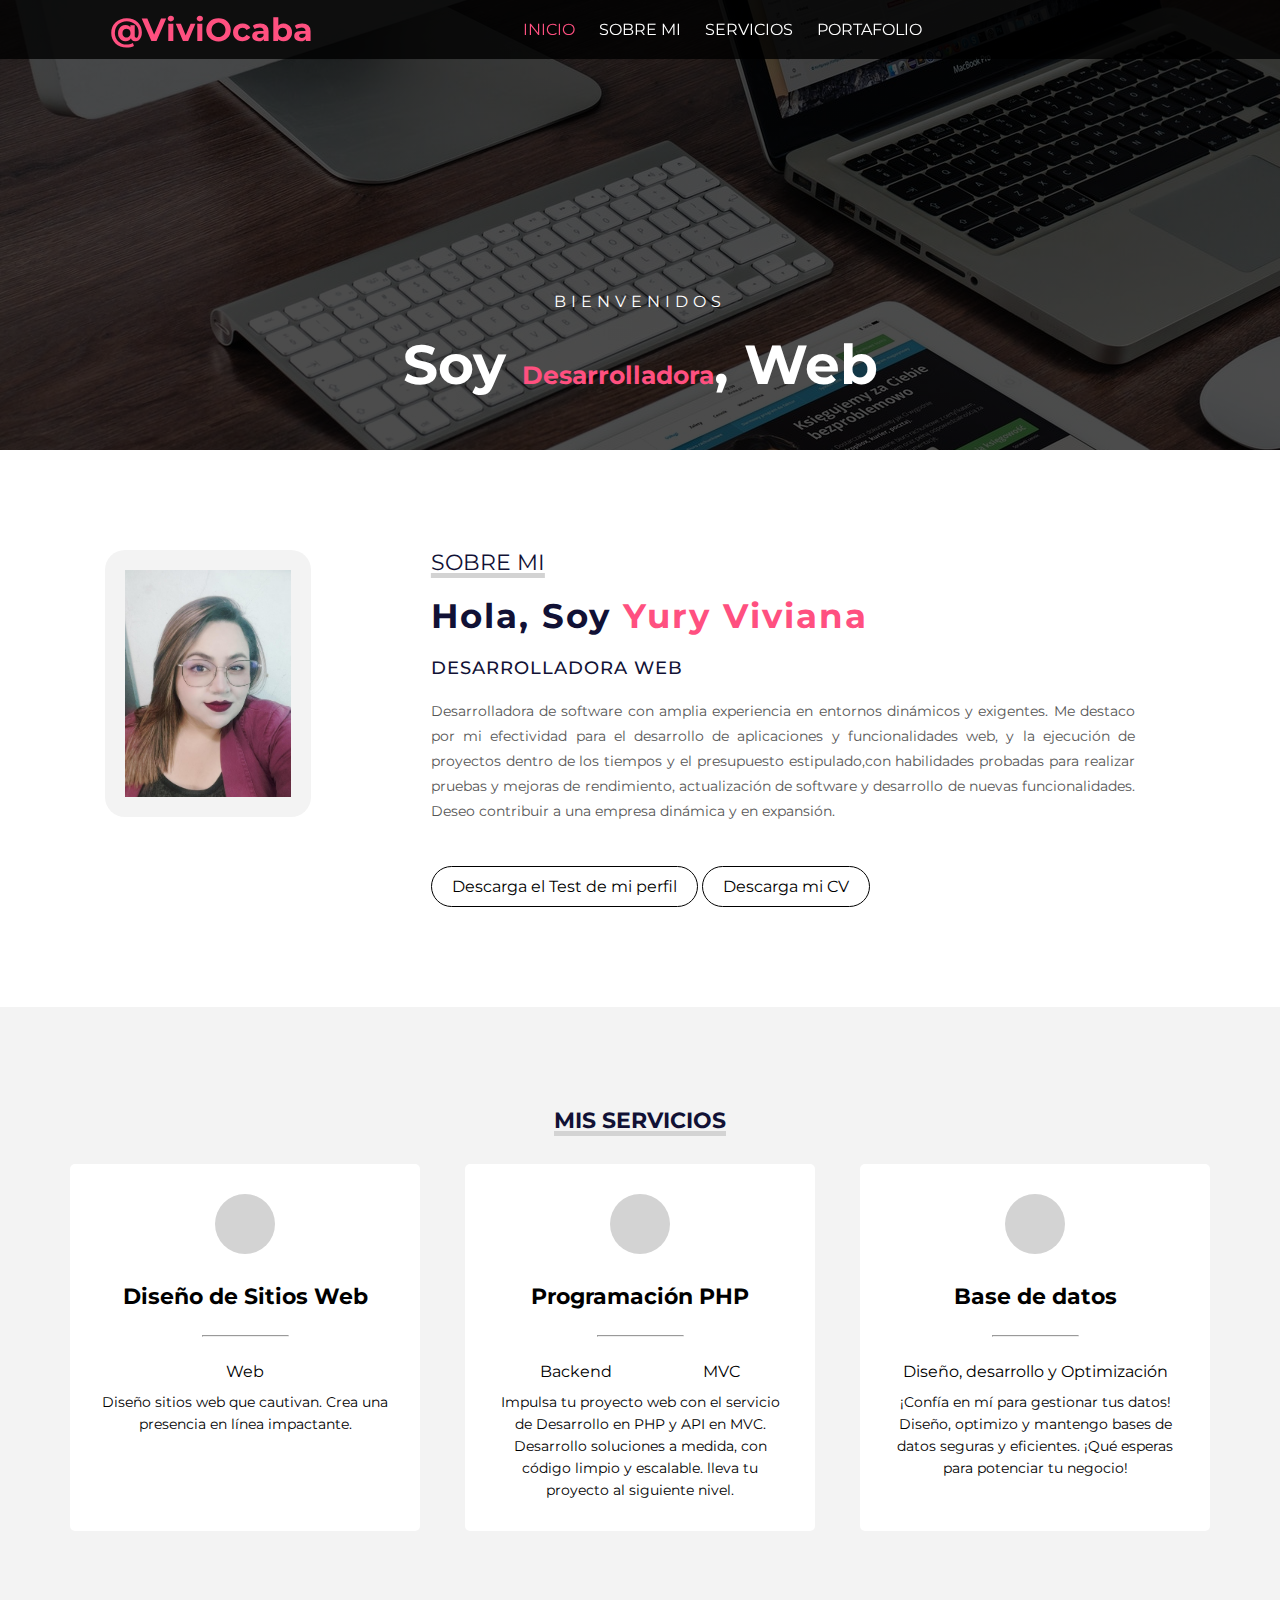
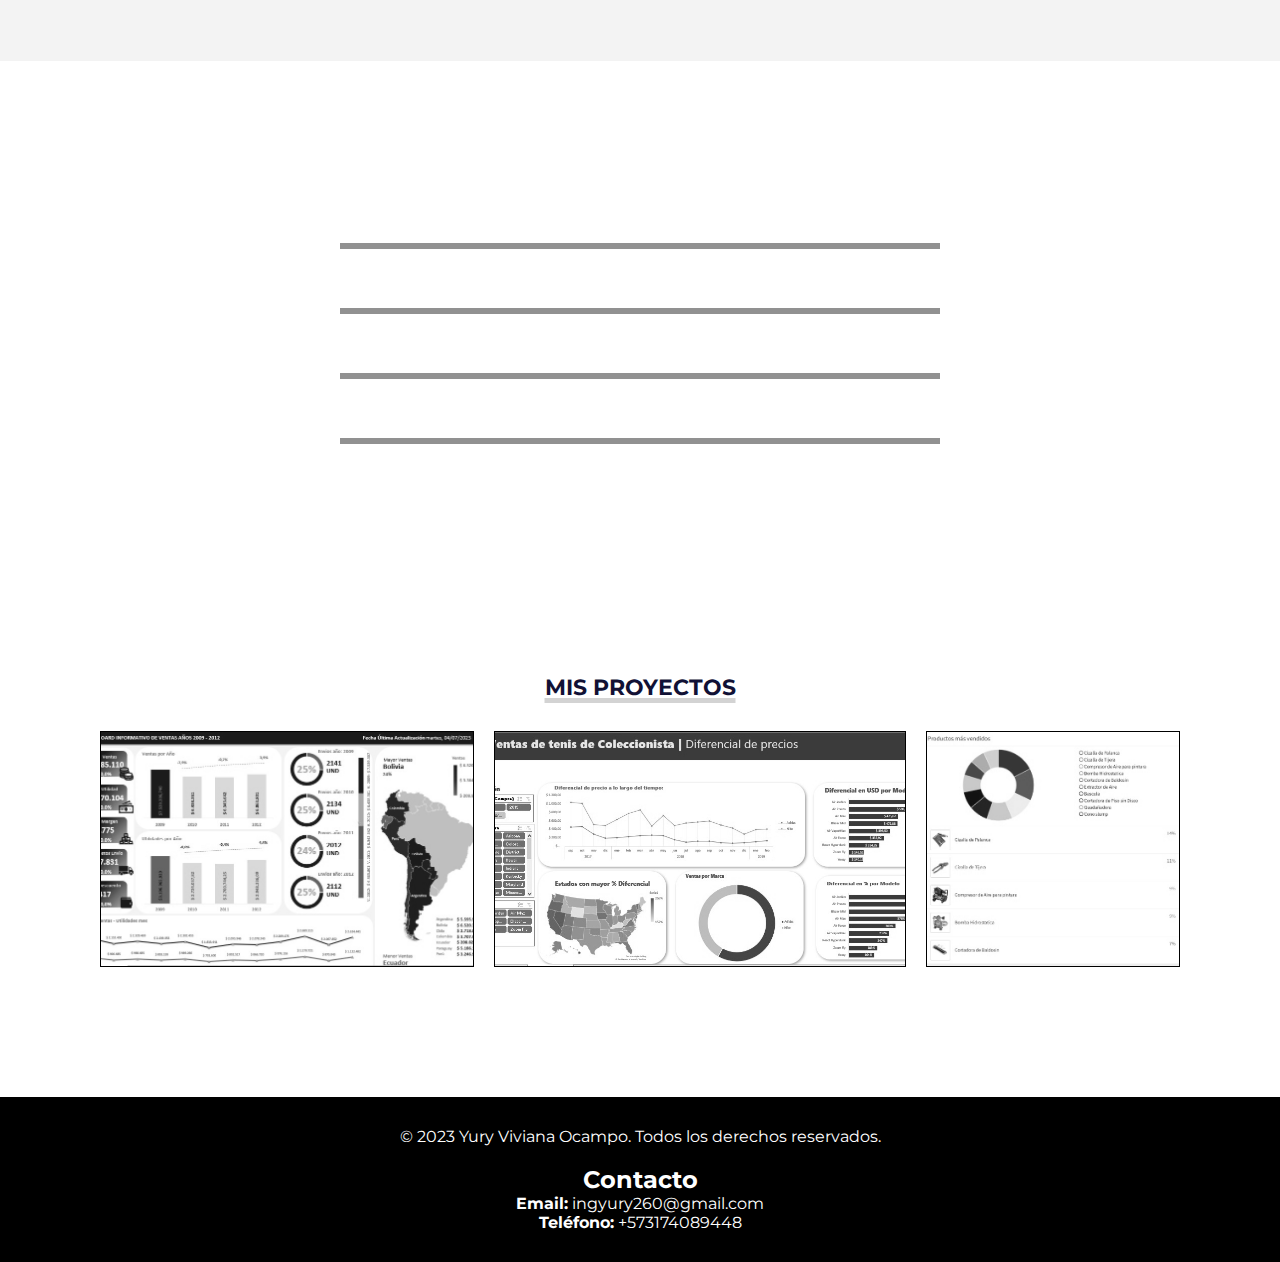
==== index.html @ c979b542 "Creación del portafolio web" ====
<!DOCTYPE html>
<html lang="es">

<head>
    <meta charset="UTF-8">
    <meta http-equiv="X-UA-Compatible" content="IE=edge">
    <meta name="viewport" content="width=device-width, initial-scale=1.0 user-scalable=no">
    <link rel="stylesheet" href="https://cdnjs.cloudflare.com/ajax/libs/font-awesome/6.1.1/css/all.min.css" integrity="sha512-KfkfwYDsLkIlwQp6LFnl8zNdLGxu9YAA1QvwINks4PhcElQSvqcyVLLD9aMhXd13uQjoXtEKNosOWaZqXgel0g==" crossorigin="anonymous" referrerpolicy="no-referrer"/>
    <title>Desarrolladora Web</title>
    <link rel="stylesheet" href="estilo.css">
    <link rel="icon" href="img/cohete.ico">
</head>

<body>
    <!-- SECCION I N I C I O -->
    <section id="inicio">
        <div class="contenido">
            <header>
                <div class="contenido-header">
               
                    <h1>@ViviOcaba</h1>
                    <nav id="nav" class="">
                        <ul id="links">
                            <li><a href="#inicio" class="seleccionado" onclick="seleccionar(this)">INICIO</a></li>
                            <li><a href="#sobremi" onclick="seleccionar(this)">SOBRE MI</a></li>
                            <li><a href="#servicios" onclick="seleccionar(this)">SERVICIOS</a></li>
                            <li><a href="#portfolio" onclick="seleccionar(this)">PORTAFOLIO</a></li>
                            
                        </ul>
                    </nav>

                    <!-- Icono del menu responsive -->
                    <div id="icono-nav" onclick="responsiveMenu()">
                        <i class="fa-solid fa-bars"></i>
                    </div>


                    <div class="redes">
                        <a href="https://www.linkedin.com/in/yury-viviana-ocampo-baracaldo-a1581785/"><i class="fab fa-linkedin"></i></a>
                        <a href="https://www.facebook.com/Yurivivioca"><i class="fa-brands fa-facebook"></i></a>
                        <a href="https://www.instagram.com/ingyury/"><i class="fa-brands fa-instagram-square"></i></a>
                    </div>
                </div>
            </header>
            <div class="presentacion">
                <p class="bienvenida">Bienvenidos</p>
                <h2>Soy <span> Desarrolladora</span>, Web</h2>
                <p class="descripcion">Profesional con amplia experiencia en entornos dinámicos y exigentes. </p>
                <a href="#portfolio">Ir a Portafolio</a>
            </div>
        </div>
    </section>

    <!-- SECCION S O B R E M I -->
    <section id="sobremi">
        <div class="contenedor-foto">
            <img src="img/foto.jpg" alt="">
        </div>
        <div class="sobremi">
            <p class="titulo-seccion">Sobre Mi</p>
            <h2>Hola, Soy <span>Yury Viviana</span> </h2>
            <h3>Desarrolladora Web</h3>
            <div>
                <p class="justify-text">Desarrolladora de software con amplia experiencia en entornos dinámicos y exigentes. Me destaco por mi efectividad para el desarrollo de aplicaciones y funcionalidades web, y la ejecución de proyectos dentro de los tiempos y el presupuesto estipulado,con habilidades probadas para realizar pruebas y mejoras de rendimiento, actualización de software y desarrollo de nuevas funcionalidades. 
                Deseo contribuir a una empresa dinámica y en expansión.</p>
            </div>
            <a href="Documento/Test.pdf">Descarga el Test de mi perfil</a>
            <a href="Documento/CV_Desarrollo_Web.pdf">Descarga mi CV</a>

        </div>
    </section>

    <!-- SECCION S E R V I C I O S -->
    <section id="servicios">
        <h3 class="titulo-seccion">MIS SERVICIOS</h3>
        <div class="fila">
            <div class="servicio">
                <span class="icono"> <i class="fa-solid fa-code"></i></span>
                <h4>Diseño de Sitios Web</h4>
                <hr>
                <ul class="servicios-tag">
                    <li>Web</li>
                </ul>
                <p>Diseño sitios web que cautivan. Crea una presencia en línea impactante.</p>
            </div>
            <div class="servicio">
                <span class="icono"><i class="fa-solid fa-file-code"></i></span>
                <h4>Programación PHP</h4>
                <hr>
                <ul class="servicios-tag">
                    <li>Backend</li>
                    <li>MVC</li>
                </ul>
                <p>Impulsa tu proyecto web con el servicio de Desarrollo en PHP y API en MVC. Desarrollo soluciones a medida, con código limpio y escalable. lleva tu proyecto al siguiente nivel.</p>
            </div>
            <div class="servicio">
                <span class="icono"><i class="fa-solid fa-arrow-trend-up"></i></span>
                <h4>Base de datos</h4>
                <hr>
                <ul class="servicios-tag">
                    <li>Diseño, desarrollo y Optimización</li>
                </ul>
                <p>¡Confía en mí para gestionar tus datos! Diseño, optimizo y mantengo bases de datos seguras y eficientes. ¡Qué esperas para potenciar tu negocio!</p>
            </div>
        
        </div>
    </section>

    <!-- SECCION H A B I L I D A D E S -->
    <div class="contenedor-skills" id="skills">
        <h3>HABILIDADES </h3>
        <div class="skill">
            <div class="info">
                <p> <span class="lista"> </span>Reporting Data</p>
                <span class="porcentaje">95%</span>
            </div>

            <div class="barra">
                <div class="" id="html"></div>
            </div>
        </div>
        <div class="skill">
            <div class="info">
                <p> <span class="lista"> </span>Desarrollo Web</p>
                <span class="porcentaje">90%</span>
            </div>

            <div class="barra">
                <div class="" id="js"></div>
            </div>
        </div>
        <div class="skill">
            <div class="info">
                <p> <span class="lista"> </span>Bases de Datos</p>
                <span class="porcentaje">90%</span>
            </div>

            <div class="barra">
                <div class="" id="bd"></div>
            </div>
        </div>
        <div class="skill">
            <div class="info">
                <p> <span class="lista"> </span>Analisis de requerimientos y pruebas QA</p>
                <span class="porcentaje">85%</span>
            </div>

            <div class="barra">
                <div class="" id="ps"></div>
            </div>
        </div>
    </div>

    <!-- SECCION PORTAFOLIO -->
    <section id="portfolio">
        <h3 class="titulo-seccion">Mis Proyectos</h3>
        <div class="fila">
            <div class="proyecto">
                <div class="overlay"></div>
                <img src="img/Dash1.jpg" alt="">
                <div class="info">
                    <h4>Dashboard - Excel</h4>
                    <p>Reporting Data</p>
                    <a href="Documento/EjemploTrabajoDashboard.xlsx">Descargar Excel</a>
                </div>
            </div>
            <div class="proyecto">
                <div class="overlay"></div>
                <img src="img/dash.jpg" alt="">
                <div class="info">
                    <h4>Dashboard - Excel</h4>
                    <p>Reporting Data</p>
                    <a href="Documento/Dashboard2.xlsx">Descargar Excel</a>
                </div>
            </div>
            <div class="proyecto">
                <div class="overlay"></div>
                <img src="img/dash2.jpg" alt="">
                <div class="info">
                    <h4>Dashboard Web</h4>
                    <p>Diseño de dashboard inicial en una ERP</p>
                    <a href="minpyme.html">Blog Informativo</a>
                </div>
            </div>
        </div>
    </section>


    <!-- SECCION FOOTER -->
    <footer>
        <p>&copy; 2023 Yury Viviana Ocampo. Todos los derechos reservados.</p>
        <div class="redes">
            <a href="https://www.linkedin.com/in/yury-viviana-ocampo-baracaldo-a1581785/"><i class="fab fa-linkedin"></i></a>
            <a href="https://www.facebook.com/Yurivivioca"><i class="fa-brands fa-facebook"></i></a>
            <a href="https://www.instagram.com/ingyury/"><i class="fa-brands fa-instagram-square"></i></a>
                
   
        <h2>Contacto</h2>
        <div>
          <p><strong>Email:</strong> ingyury260@gmail.com</p>
          <p><strong>Teléfono:</strong> +573174089448</p>
        </div>
        </div>
        

    </footer>

    <script src="script.js"></script>
</body>

</html>
---- estilo.css ----
@import url('https://fonts.googleapis.com/css2?family=Montserrat:wght@200;300;400;500;600&display=swap');
        * {
            margin: 0;
            padding: 0;
            box-sizing: border-box;
            font-family: 'Montserrat';
        }
        
        html {
            scroll-behavior: smooth;
        }
        /* *********************/
        /* seccion I N I C I O */
        /* *********************/
        
        #inicio {
            background: linear-gradient( rgba(0, 0, 0, .7), rgba(0, 0, 0, .7)), url("img/fondo-inicio.jpg");
            background-size: cover;
            background-position: center center;
            height: 50vh;
        }
        
        #inicio .contenido header {
            background-color: rgba(0, 0, 0, .8);
            position: fixed;
            width: 100%;
            z-index: 100;
            top: 0;
        }
        
        #inicio .contenido header .contenido-header {
            max-width: 1100px;
            margin: auto;
            display: flex;
            justify-content: space-between;
            align-items: center;
            padding: 10px 20px;
        }
        
        #inicio .contenido header .contenido-header h1 {
            text-align: center;
            color: #ff5080;
        }
        
        #inicio .contenido header .contenido-header nav ul {
            list-style: none;
            display: flex;
            align-items: center;
        }
        
        #inicio .contenido header .contenido-header nav ul li a {
            text-decoration: none;
            color: #fff;
            margin: 0 12px;
            font-weight: 400;
            transition: .5s;
        }
        
        #inicio .contenido header .contenido-header nav ul li a:hover {
            color: #ff5080;
        }
        
        #inicio .contenido header .contenido-header .redes a {
            text-decoration: none;
            color: #fff;
            display: inline-block;
            margin-left: 10px;
            transition: .5s;
        }
        
        #inicio .contenido header .contenido-header .redes a:hover {
            color: #ff5080;
        }
        
        #inicio .contenido header .contenido-header .seleccionado {
            color: #ff5080;
        }
        
        #inicio .contenido .presentacion {
            max-width: 1100px;
            height: 100vh;
            margin: auto;
            color: #fff;
            display: flex;
            flex-direction: column;
            align-items: center;
            justify-content: center;
        }
        
        #inicio .contenido .presentacion .bienvenida {
            font-size: 16px;
            margin-bottom: 20px;
            text-transform: uppercase;
            letter-spacing: 5px;
        }
        
        #inicio .contenido .presentacion h2 {
            font-size: 55px;
            margin-bottom: 25px;
            text-align: center;
        }
        
        #inicio .contenido .presentacion h2 span {
            font-size: 25px;
            color: #ff5080;
        }
        
        #inicio .contenido .presentacion .descripcion {
            max-width: 700px;
            margin: 25px auto;
            font-size: 18px;
            text-align: center;
        }
        
        #inicio .contenido .presentacion a {
            text-decoration: none;
            display: inline-block;
            margin: 25px;
            padding: 20px 25px;
            border: 2px solid #fff;
            border-radius: 50px;
            color: #fff;
            font-weight: bold;
            text-transform: uppercase;
            transition: .5s;
        }
        
        #inicio .contenido .presentacion a:hover {
            background-color: #ff5080;
        }
        
        #icono-nav {
            color: #fff;
            display: none;
        }
        /* *********************/
        /* seccion S O B R E  M I */
        /* *********************/
        
        #sobremi {
            max-width: 1100px;
            margin: auto;
            padding: 100px 15px;
            color: #111135;
            display: flex;
        }
        
        #sobremi .contenedor-foto {
            max-width: 400px;
            margin-right: 80px;
        }
        
        #sobremi .contenedor-foto img {
            padding: 20px;
            width: 100%;
            border-radius: 20px;
            background-color: #f3f3f3;
        }
        
        #sobremi .sobremi {
            margin: 0 40px;
        }
        
        #sobremi .sobremi .titulo-seccion {
            font-size: 22px;
            text-transform: uppercase;
            color: #111135;
            text-decoration: underline;
            text-decoration-color: #d3d3d3;
            text-decoration-thickness: 5px;
        }
        
        #sobremi .sobremi h2 {
            font-size: 34px;
            font-weight: bold;
            margin: 20px 0;
            letter-spacing: 2px;
        }
        
        #sobremi .sobremi h2 span {
            color: #ff5080;
        }
        
        #sobremi .sobremi h3 {
            font-size: 18px;
            font-weight: 500;
            text-transform: uppercase;
            margin-bottom: 20px;
            letter-spacing: 1px;
        }
        
        #sobremi .sobremi p {
            font-size: 14px;
            line-height: 25px;
            color: #565656;
            margin-bottom: 12px;
        }
        
        #sobremi .sobremi a {
            display: inline-block;
            text-decoration: none;
            color: #000;
            border-radius: 30px;
            border: 1px solid #000;
            padding: 10px 20px;
            margin-top: 30px;
            transition: .5s;
        }
        
        #sobremi .sobremi a:hover {
            background-color: #ff5080;
            color: #fff;
        }

        .justify-text {
            text-align: justify;
        }
        /* *********************/
        /* seccion S E R V I C I O S */
        /* *********************/
        
        #servicios {
            padding: 100px 15px;
            text-align: center;
            background-color: #f3f3f3;
        }
        
        #servicios .titulo-seccion {
            text-align: center;
            font-size: 22px;
            text-transform: uppercase;
            color: #111135;
            text-decoration: underline;
            text-decoration-color: #d3d3d3;
            text-decoration-thickness: 5px;
        }
        
        #servicios .fila {
            display: flex;
            justify-content: space-between;
            max-width: 1150px;
            margin: 30px auto;
        }
        
        #servicios .fila .servicio {
            max-width: 350px;
            background-color: #fff;
            padding: 30px;
            margin: 0 5px;
            border-radius: 5px;
            transition: .5s;
        }
        
        #servicios .fila .servicio:hover {
            box-shadow: 5px 5px 10px #565656, -5px -5px 10px #8a8a8a;
        }
        
        #servicios .fila .servicio .icono {
            display: inline-block;
            width: 60px;
            height: 60px;
            border-radius: 50%;
            background-color: #d3d3d3;
            padding: 20px;
            margin-bottom: 25px;
        }
        
        #servicios .fila .servicio h4 {
            font-size: 22px;
            margin-bottom: 25px;
        }
        
        #servicios .fila .servicio hr {
            width: 30%;
            margin: auto;
            color: #000;
            margin-bottom: 25px;
        }
        
        #servicios .fila .servicio ul {
            list-style: none;
            display: flex;
            justify-content: space-around;
            margin-bottom: 10px;
        }
        
        #servicios .fila .servicio p {
            font-size: 14px;
            line-height: 22px;
        }
        /* *********************/
        /* seccion S K I L L S */
        /* *********************/
        
        .contenedor-skills {
            background: linear-gradient( #eb5a5acc, rgba(33, 16, 16, 0.8)), url("img/fondo-skills.jpg");
            background-attachment: fixed;
            background-repeat: no-repeat;
            background-size: cover;
            color: #fff;
            background-position: center center;
            padding: 100px 0;
            text-align: center;
        }
        
        .contenedor-skills .skill {
            max-width: 600px;
            margin: 30px auto;
        }
        
        .contenedor-skills .skill .info {
            display: flex;
            justify-content: space-between;
        }
        
        .contenedor-skills .skill .lista {
            display: inline-block;
            margin-right: 20px;
            height: 10px;
            width: 10px;
            background-color: #fff;
        }
        
        .contenedor-skills .skill .barra {
            background-color: #919191;
            width: 100%;
            height: 6px;
            margin: 10px 0px;
        }
        
        .contenedor-skills .skill .barra .barra-progreso1 {
            background-color: #fff;
            width: 95%;
            height: 6px;
            animation: progreso1 2s forwards;
        }
        
        .contenedor-skills .skill .barra .barra-progreso2 {
            background-color: #fff;
            width: 90%;
            height: 6px;
            animation: progreso2 2s forwards;
        }
        
        .contenedor-skills .skill .barra .barra-progreso3 {
            background-color: #fff;
            width: 90%;
            height: 6px;
            animation: progreso3 2s forwards;
        }
        
        .contenedor-skills .skill .barra .barra-progreso4 {
            background-color: #fff;
            width: 85%;
            height: 6px;
            animation: progreso4 2s forwards;
        }
        
        @keyframes progreso1 {
            0% {
                width: 0;
            }
            100% {
                width: 95%;
            }
        }
        
        @keyframes progreso2 {
            0% {
                width: 0;
            }
            100% {
                width: 90%;
            }
        }
        
        @keyframes progreso3 {
            0% {
                width: 0;
            }
            100% {
                width: 90%;
            }
        }
        
        @keyframes progreso4 {
            0% {
                width: 0;
            }
            100% {
                width: 85%;
            }
        }
        /* *********************/
        /* seccion P O R T A F O L I O */
        /* *********************/
        
        #portfolio {
            max-width: 1100px;
            padding: 100px 0;
            margin: auto;
        }
        
        #portfolio .titulo-seccion {
            text-align: center;
            font-size: 22px;
            text-transform: uppercase;
            color: #111135;
            text-decoration: underline;
            text-decoration-color: #d3d3d3;
            text-decoration-thickness: 5px;
        }
        
        #portfolio .fila {
            display: flex;
            justify-content: space-between;
            margin: 30px 0;
        }
        
        #portfolio .fila .proyecto {
            max-width: 450px;
            border: 1px solid #000;
            margin: 0 10px;
            position: relative;
            overflow: hidden;
        }
        
        #portfolio .fila .proyecto img {
            width: 100%;
            height: 100%;
            filter: grayscale(1);
            object-fit: cover;
            transition: 0.5s;
        }
        
        #portfolio .fila .proyecto:hover img {
            filter: grayscale(0);
            transform: scale(1.2);
            
        }
        
        #portfolio .fila .proyecto .info {
            position: absolute;
            left: 0px;
            background-color: rgba(0, 0, 0, 0.8);
            color: #ff5080;
            width: 100%;
            padding: 10px;
            opacity: 0;
            bottom: -40px;
            transition: .5s;
        }
        
        #portfolio .fila .proyecto:hover .info {
            opacity: 1;
            bottom: 0;
        }

        #portfolio .fila .proyecto .info a {
            color: #ff5080;
          }
      
        
        /* *********************/
        /* seccion F O O T E R */
        /* *********************/
        
        footer {
            background-color: #000;
            color: #fff;
            text-align: center;
            padding: 30px 0;
        }
        
        footer a {
            text-decoration: none;
            color: #fff;
            display: inline-block;
            margin: 5px;
            font-size: 26px;
        }
        /* *********************/
        /* seccion R E S P O N S I V E */
        /* *********************/
        
        @media screen and (max-width: 800px) {
            .redes {
                display: none;
            }
            nav {
                display: none;
            }
            nav.responsive {
                display: block;
                background-color: rgba(0, 0, 0, .8);
                width: 100%;
                position: absolute;
                top: 48px;
                left: 0;
                padding: 10px 0;
            }
            nav.responsive ul {
                display: block !important;
                text-align: center;
            }
            nav.responsive ul li {
                margin: 5px 0;
            }
            #icono-nav {
                display: block;
            }
            #inicio .contenido .presentacion h2 {
                font-size: 40px;
            }
            /* seccion SOBRE MI */
            #sobremi {
                padding: 50px 0;
                display: block;
            }
            #sobremi .contenedor-foto {
                max-width: 200px;
                margin: auto;
            }
            #sobremi .contenedor-foto img {
                padding: 8px;
            }
            #sobremi .sobremi .titulo-seccion {
                text-align: center;
            }
            #sobremi .sobremi h2 {
                font-size: 25px;
                text-align: center;
            }
            /* seccion MIS SERVICIOS */
            #servicios {
                padding: 50px 15px;
            }
            #servicios .fila {
                display: block;
            }
            #servicios .fila .servicio {
                margin: 10px auto;
            }
            /* seccion HABLIDADES MI */
            .contenedor-skills {
                padding: 50px 20px;
            }
            /* seccion PORTAFOLIO */
            #portfolio {
                padding: 50px 0;
            }
            #portfolio .fila {
                display: block;
            }
            #portfolio .fila .proyecto {
                margin: 10px auto;
            }
            /* seccion CONTACTO */
            #contacto {
                padding: 50px 15px;
            }
            #contacto .contenedor-form .mitad {
                margin-bottom: 15px;
                display: block;
            }
            #contacto .contenedor-form .mitad input {
                width: 100%;
                margin-bottom: 15px;
            }
            
          
        }
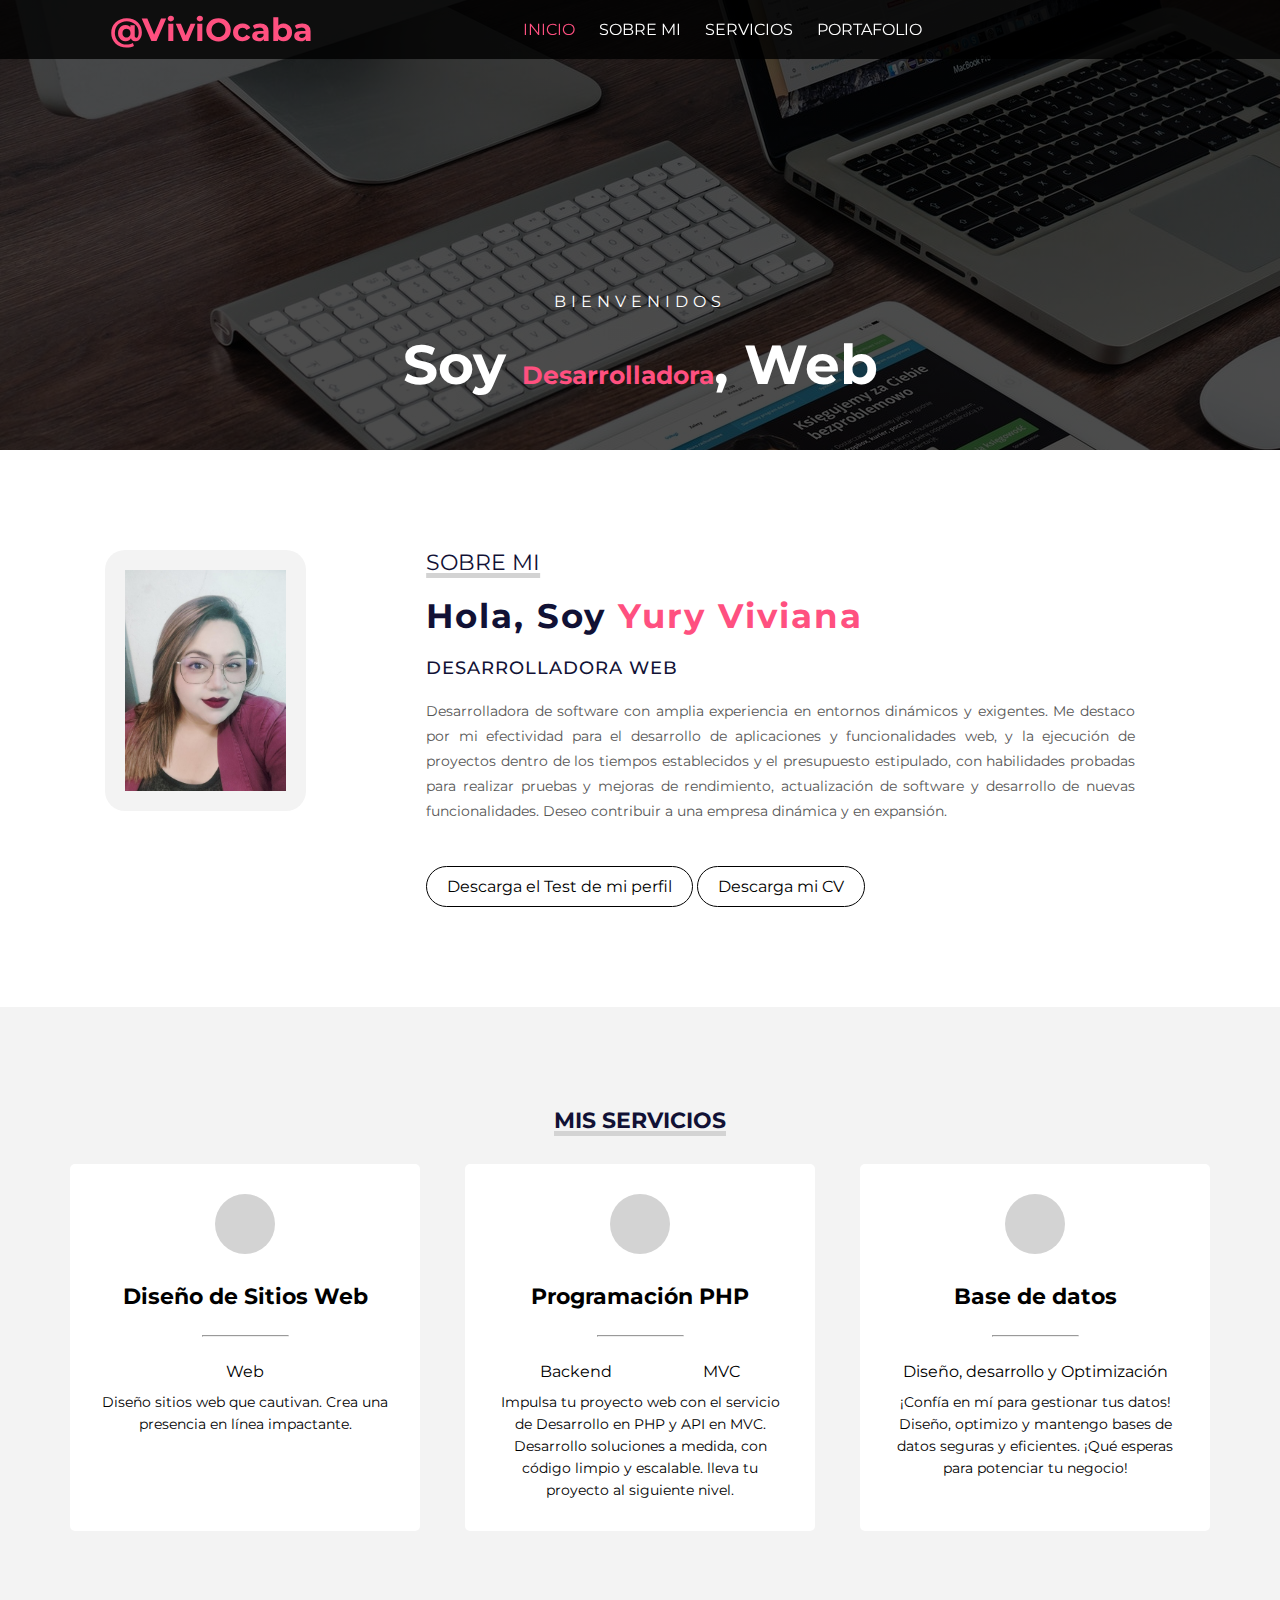
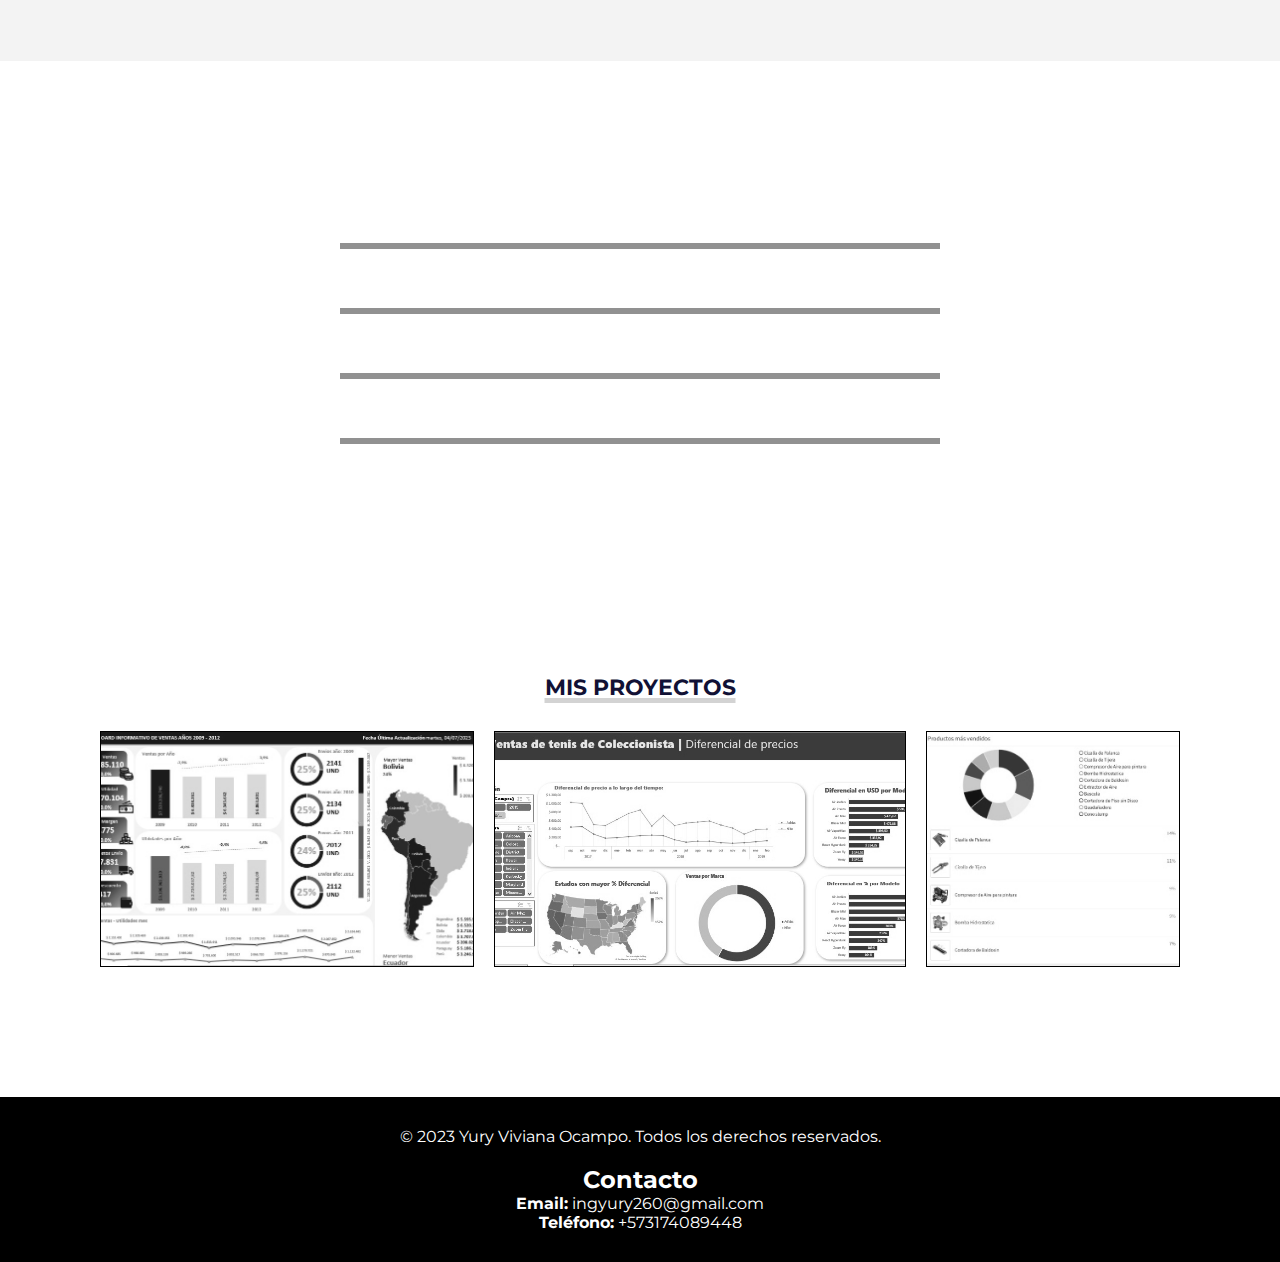
==== commit eaf59fb8: "Update index.html" ====
--- a/index.html
+++ b/index.html
@@ -61,7 +61,7 @@
             <h2>Hola, Soy <span>Yury Viviana</span> </h2>
             <h3>Desarrolladora Web</h3>
             <div>
-                <p class="justify-text">Desarrolladora de software con amplia experiencia en entornos dinámicos y exigentes. Me destaco por mi efectividad para el desarrollo de aplicaciones y funcionalidades web, y la ejecución de proyectos dentro de los tiempos y el presupuesto estipulado,con habilidades probadas para realizar pruebas y mejoras de rendimiento, actualización de software y desarrollo de nuevas funcionalidades. 
+                <p class="justify-text">Desarrolladora de software con amplia experiencia en entornos dinámicos y exigentes. Me destaco por mi efectividad para el desarrollo de aplicaciones y funcionalidades web, y la ejecución de proyectos dentro de los tiempos establecidos y el presupuesto estipulado, con habilidades probadas para realizar pruebas y mejoras de rendimiento, actualización de software y desarrollo de nuevas funcionalidades. 
                 Deseo contribuir a una empresa dinámica y en expansión.</p>
             </div>
             <a href="Documento/Test.pdf">Descarga el Test de mi perfil</a>
@@ -208,4 +208,4 @@
     <script src="script.js"></script>
 </body>
 
-</html>+</html>
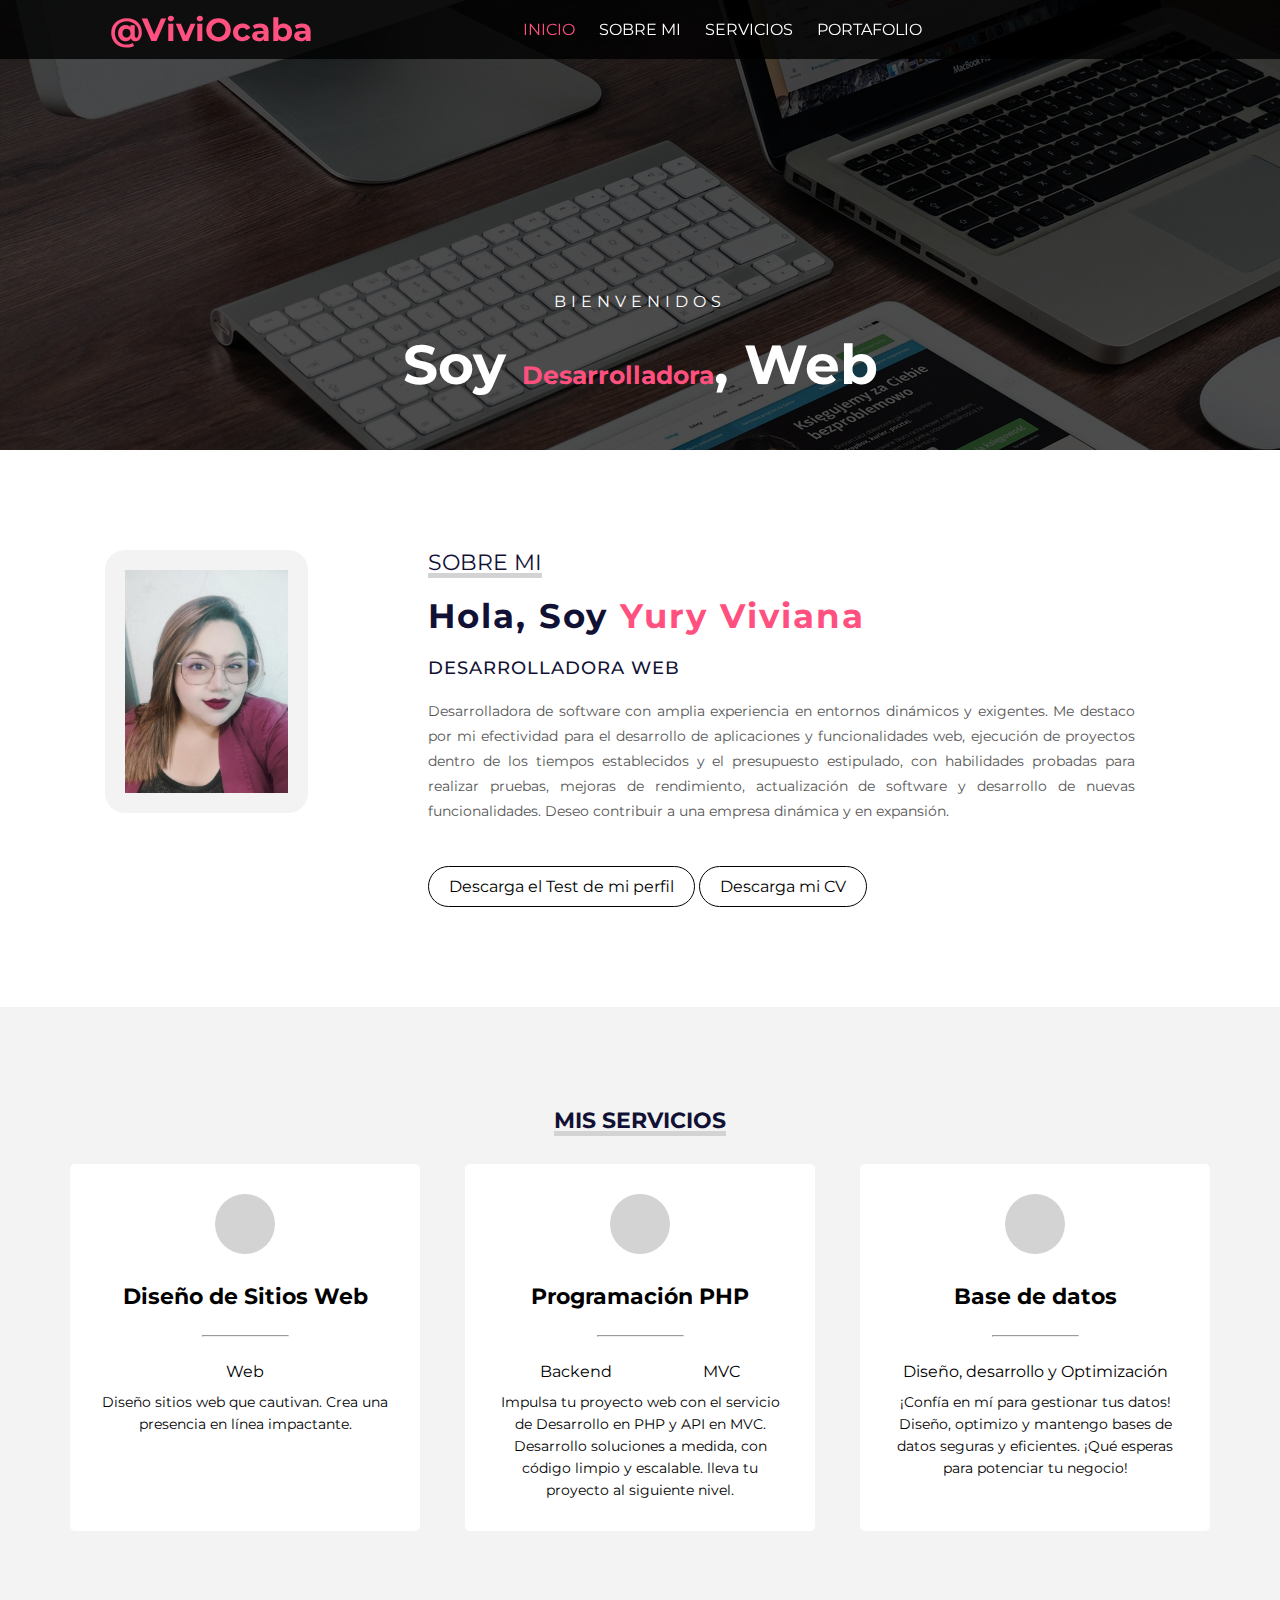
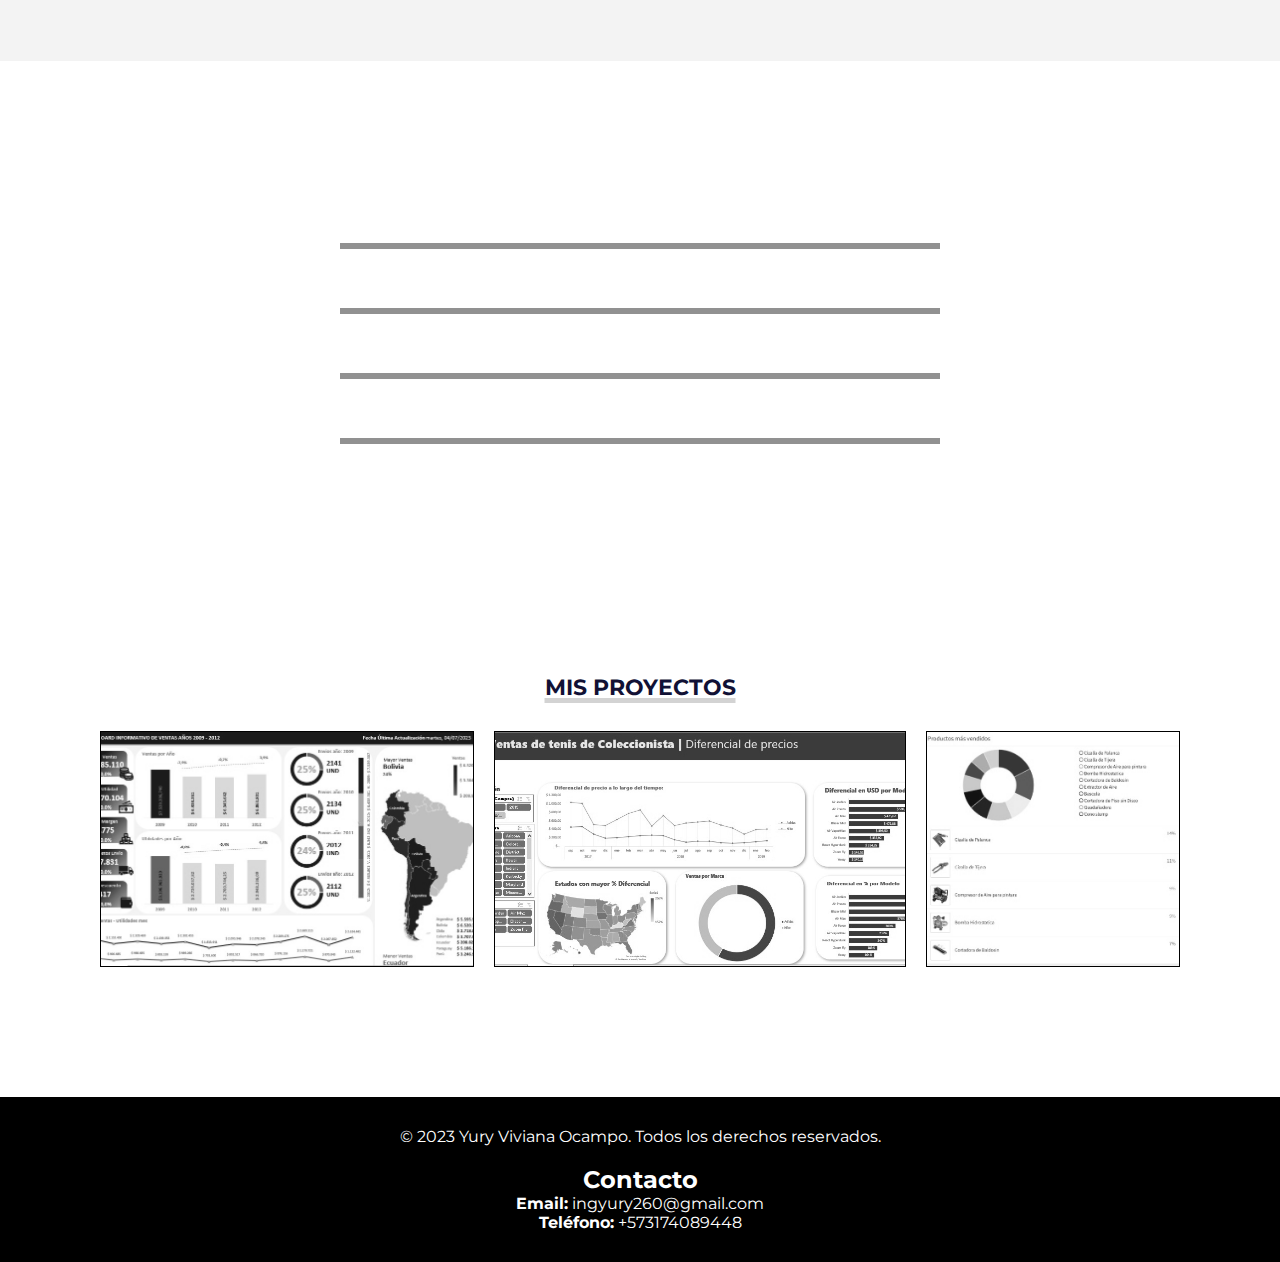
==== commit 16a0ee1c: "Update index.html" ====
--- a/index.html
+++ b/index.html
@@ -61,8 +61,7 @@
             <h2>Hola, Soy <span>Yury Viviana</span> </h2>
             <h3>Desarrolladora Web</h3>
             <div>
-                <p class="justify-text">Desarrolladora de software con amplia experiencia en entornos dinámicos y exigentes. Me destaco por mi efectividad para el desarrollo de aplicaciones y funcionalidades web, y la ejecución de proyectos dentro de los tiempos establecidos y el presupuesto estipulado, con habilidades probadas para realizar pruebas y mejoras de rendimiento, actualización de software y desarrollo de nuevas funcionalidades. 
-                Deseo contribuir a una empresa dinámica y en expansión.</p>
+                <p class="justify-text">Desarrolladora de software con amplia experiencia en entornos dinámicos y exigentes. Me destaco por mi efectividad para el desarrollo de aplicaciones y funcionalidades web,  ejecución de proyectos dentro de los tiempos establecidos y el presupuesto estipulado, con habilidades probadas para realizar pruebas, mejoras de rendimiento, actualización de software y desarrollo de nuevas funcionalidades. Deseo contribuir a una empresa dinámica y en expansión.</p>
             </div>
             <a href="Documento/Test.pdf">Descarga el Test de mi perfil</a>
             <a href="Documento/CV_Desarrollo_Web.pdf">Descarga mi CV</a>
